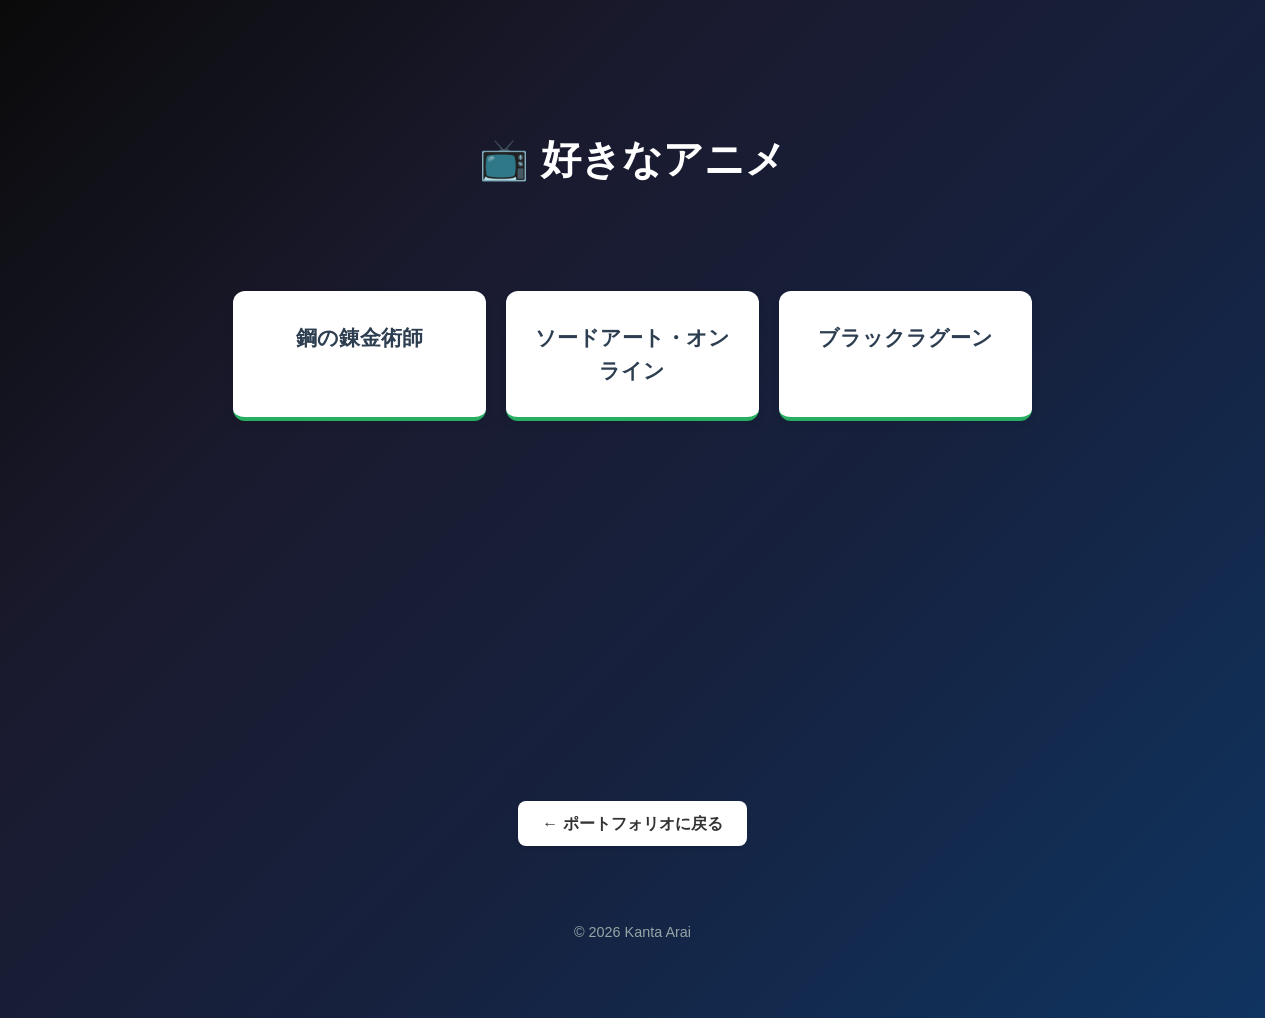
==== SubHTML/anime.html @ 7bb4dacc "first commit" ====
<!DOCTYPE html>
<html lang="ja">

<head>
    <meta charset="UTF-8">
    <meta name="viewport" content="width=device-width, initial-scale=1.0">
    <title>好きなアニメ - My Portfolio</title>
    <link rel="stylesheet" href="../style.css">
</head>

<body>

    <div class="container">
        <header>
            <h1>📺 好きなアニメ</h1>
        </header>

        <main>
            <div class="team-grid">
                <div class="team-card">
                    <h2>鋼の錬金術師</h2>
                </div>
                <div class="team-card">
                    <h2>ソードアート・オンライン</h2>
                </div>
                <div class="team-card">
                    <h2>ブラックラグーン</h2>
                </div>
            </div>
        </main>

        <div style="text-align: center; margin-top: 40px;">
            <a href="../index.html" class="back-link">← ポートフォリオに戻る</a>
        </div>

        <footer>
            <p>&copy; 2026 Kanta Arai</p>
        </footer>
    </div>

</body>

</html>
---- style.css ----
/* 全体の設定 */
:root {
    --primary-color: #2c3e50;
    --accent-color: #3498db;
    --bg-color: #f4f7f6;
    --card-bg: #ffffff;
    --text-color: #333;
}

/* 1. スクロールバーによる横揺れを防止 */
html {
    scrollbar-gutter: stable;
    /* スクロールバーの有無に関わらず余白を確保します */
}

/* 2. メインコンテンツに最小の高さを設定 */
main {
    min-height: 500px;
    /* お好みの高さに調整してください。これにより高さが変わってもレイアウトが安定します */
}

body {
    background: linear-gradient(135deg, #0a0a0a 0%, #1a1a2e 30%, #16213e 60%, #0f3460 100%);
    color: #e0e0e0;
    font-family: 'Helvetica Neue', Arial, sans-serif;
    margin: 0;
    line-height: 1.6;
    min-height: 100vh;
}

.container {
    max-width: 800px;
    margin: 40px auto;
    padding: 20px;
    display: flex;
    flex-direction: column;
}

header {
    text-align: center;
    padding: 40px 0;
}

header h1 {
    font-size: 2.5rem;
    color: #ffffff;
    margin-bottom: 30px;
}

/* スキルカード風タブのスタイル */
.tab-container {
    display: flex;
    gap: 20px;
    width: 100%;
}

.card-tab {
    flex: 1;
    /* ★サイズを均等に揃える */
    display: flex;
    flex-direction: column;
    align-items: center;
    justify-content: center;
    padding: 20px;
    background: var(--card-bg);
    border: 2px solid transparent;
    border-radius: 12px;
    cursor: pointer;
    box-shadow: 0 4px 10px rgba(0, 0, 0, 0.05);
    transition: all 0.3s ease;
}

.card-tab:hover {
    transform: translateY(-5px);
    box-shadow: 0 8px 15px rgba(0, 0, 0, 0.1);
    border-color: var(--accent-color);
}

.card-tab.active {
    background: var(--accent-color);
    color: white;
    border-color: var(--accent-color);
}

.tab-title {
    font-size: 1.2rem;
    font-weight: bold;
}

.tab-desc {
    font-size: 0.8rem;
    margin-top: 5px;
    opacity: 0.8;
}

.card-tab.active .tab-desc {
    color: #e0f0ff;
}

/* スキルカード（About Me 内） */
.skill-grid {
    display: grid;
    grid-template-columns: repeat(auto-fit, minmax(150px, 1fr));
    gap: 15px;
    margin-top: 20px;
}

.skill-card {
    background: var(--card-bg);
    padding: 20px;
    text-align: center;
    border-radius: 8px;
    font-weight: bold;
    color: #333;
    border-bottom: 4px solid var(--accent-color);
    box-shadow: 0 2px 5px rgba(0, 0, 0, 0.05);
}

.skill-card:hover {
    transform: translateY(-5px);
}

/* コンテンツ表示切り替え */
.tab-content {
    display: none;
    animation: fadeIn 0.5s;
    margin-top: 40px;
}

.tab-content.active {
    display: block;
}

@keyframes fadeIn {
    from {
        opacity: 0;
        transform: translateY(10px);
    }

    to {
        opacity: 1;
        transform: translateY(0);
    }
}


/* PDFコンテナ */
.pdf-container {
    margin-top: 20px;
    background: var(--card-bg);
    border-radius: 12px;
    padding: 20px;
    box-shadow: 0 4px 10px rgba(0, 0, 0, 0.05);
    width: fit-content;
}

.pdf-container iframe {
    border-radius: 8px;
    display: block;
}

.pdf-link {
    display: inline-block;
    margin-top: 15px;
    padding: 10px 24px;
    background: var(--accent-color);
    color: #fff;
    text-decoration: none;
    border-radius: 8px;
    font-weight: bold;
    transition: all 0.3s ease;
    box-shadow: 0 2px 5px rgba(0, 0, 0, 0.1);
}

.pdf-link:hover {
    background: #2980b9;
    transform: translateY(-2px);
    box-shadow: 0 4px 10px rgba(0, 0, 0, 0.15);
}

footer {
    text-align: center;
    margin-top: 60px;
    color: #95a5a6;
    font-size: 0.9rem;
}

/* リンク付きスキルカード */
.skill-card-link {
    text-decoration: none;
    color: var(--text-color);
    cursor: pointer;
    transition: all 0.3s ease;
    border-bottom-color: #27ae60;
}

.skill-card-link:hover {
    background: #27ae60;
    color: #fff;
    transform: translateY(-5px);
    border-bottom-color: #1e8449;
}

/* チーム紹介ページ */
.team-grid {
    display: grid;
    grid-template-columns: repeat(auto-fit, minmax(200px, 1fr));
    gap: 20px;
    margin-top: 30px;
}

.team-card {
    background: var(--card-bg);
    padding: 30px 20px;
    text-align: center;
    border-radius: 12px;
    border-bottom: 4px solid #27ae60;
    box-shadow: 0 4px 10px rgba(0, 0, 0, 0.05);
    transition: all 0.3s ease;
}

.team-card h2 {
    font-size: 1.3rem;
    color: var(--primary-color);
    margin: 0;
}

.team-card:hover {
    transform: translateY(-5px);
    box-shadow: 0 8px 15px rgba(0, 0, 0, 0.1);
}

.team-card-link {
    text-decoration: none;
    color: inherit;
}

.team-card-link:hover {
    background: #27ae60;
    border-bottom-color: #1e8449;
}

.team-card-link:hover h2 {
    color: #fff;
}

/* 戻るリンク */
.back-link {
    display: inline-block;
    padding: 10px 24px;
    background: var(--card-bg);
    color: var(--text-color);
    text-decoration: none;
    border-radius: 8px;
    font-weight: bold;
    box-shadow: 0 2px 5px rgba(0, 0, 0, 0.1);
    transition: all 0.3s ease;
}

.back-link:hover {
    transform: translateY(-2px);
    box-shadow: 0 4px 10px rgba(0, 0, 0, 0.15);
    color: var(--accent-color);
}
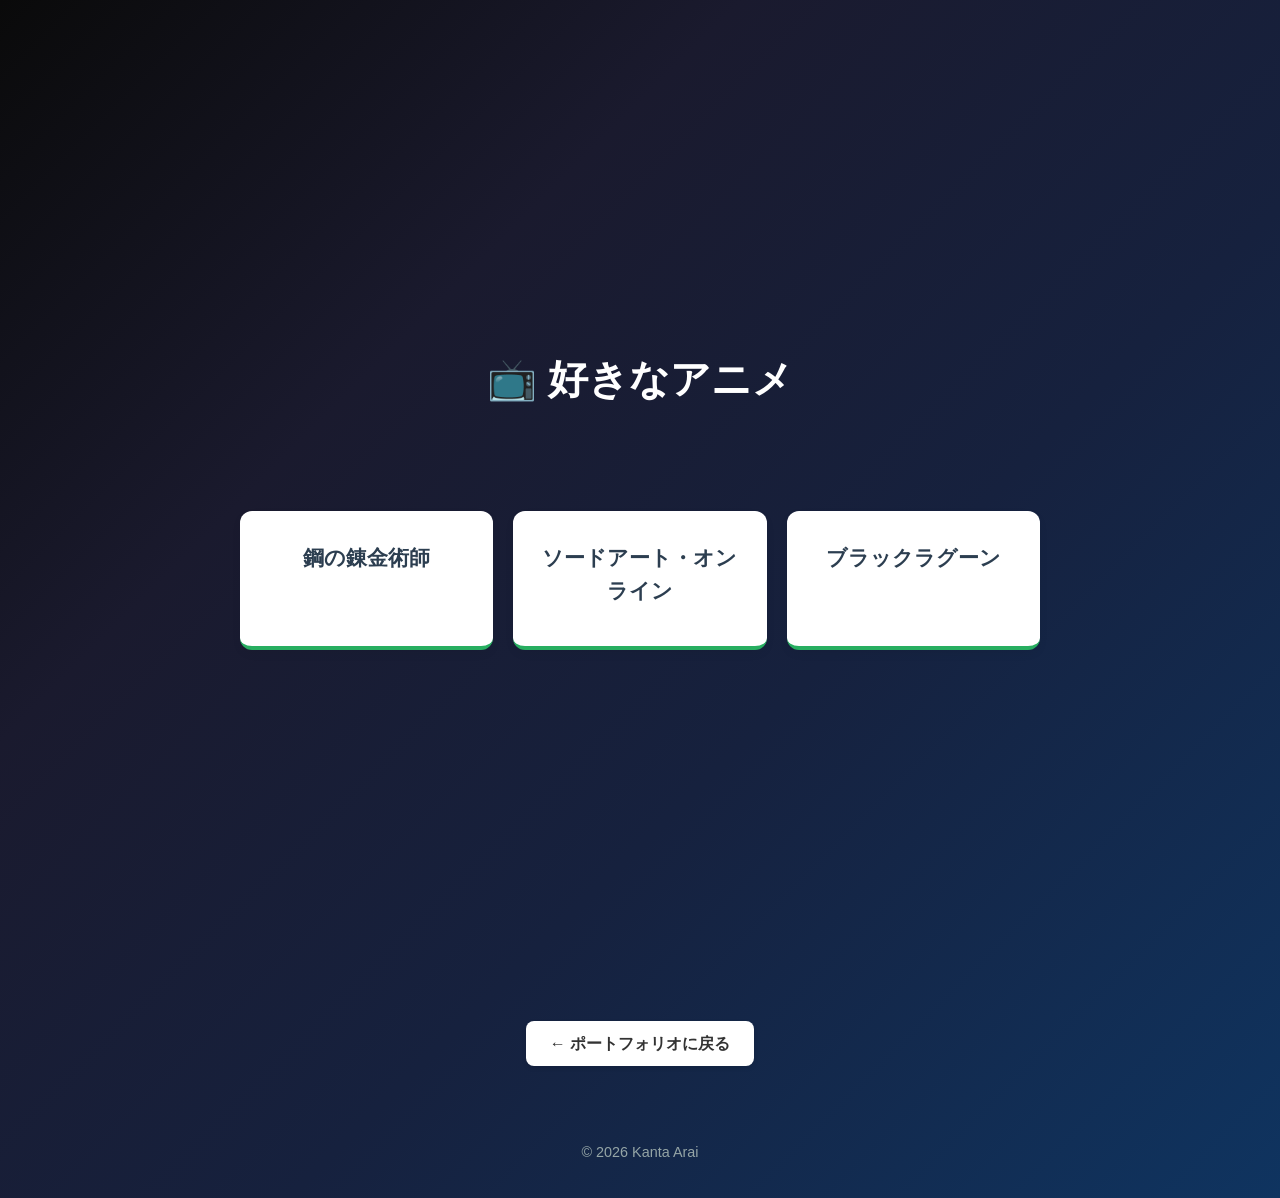
==== commit 7535feab: "リンクを追加" ====
--- a/SubHTML/anime.html
+++ b/SubHTML/anime.html
@@ -17,15 +17,15 @@
 
         <main>
             <div class="team-grid">
-                <div class="team-card">
+                <a href="https://www.hagaren.jp/" target="_blank" class="team-card team-card-link">
                     <h2>鋼の錬金術師</h2>
-                </div>
-                <div class="team-card">
+                </a>
+                <a href="https://www.swordart-online.net/" target="_blank" class="team-card team-card-link">
                     <h2>ソードアート・オンライン</h2>
-                </div>
-                <div class="team-card">
+                </a>
+                <a href="https://www.blacklagoon.jp/" target="_blank" class="team-card team-card-link">
                     <h2>ブラックラグーン</h2>
-                </div>
+                </a>
             </div>
         </main>
 
--- a/style.css
+++ b/style.css
@@ -7,10 +7,9 @@
     --text-color: #333;
 }
 
-/* 1. スクロールバーによる横揺れを防止 */
 html {
-    scrollbar-gutter: stable;
-    /* スクロールバーの有無に関わらず余白を確保します */
+    scroll-behavior: smooth;
+    scroll-padding-top: 280px;
 }
 
 /* 2. メインコンテンツに最小の高さを設定 */
@@ -20,18 +19,20 @@
 }
 
 body {
+    /*グラデーションしているところ*/
     background: linear-gradient(135deg, #0a0a0a 0%, #1a1a2e 30%, #16213e 60%, #0f3460 100%);
     color: #e0e0e0;
     font-family: 'Helvetica Neue', Arial, sans-serif;
     margin: 0;
     line-height: 1.6;
-    min-height: 100vh;
+    min-height: 100px;
 }
 
 .container {
     max-width: 800px;
-    margin: 40px auto;
+    margin: 0 auto;
     padding: 20px;
+    padding-top: 280px;
     display: flex;
     flex-direction: column;
 }
@@ -47,54 +48,53 @@
     margin-bottom: 30px;
 }
 
-/* スキルカード風タブのスタイル */
-.tab-container {
-    display: flex;
-    gap: 20px;
+h2 {
+    color: #ffffff;
+    text-align: center;
+    border-bottom: 4px double #ffffff;
+    padding-bottom: 5px;
+    margin-top: 120px;
+}
+
+#greeting {
+    text-align: center;
+}
+
+#profile-header {
+    position: fixed;
+    top: 0;
+    left: 0;
     width: 100%;
-}
-
-.card-tab {
-    flex: 1;
-    /* ★サイズを均等に揃える */
-    display: flex;
-    flex-direction: column;
-    align-items: center;
+    background: rgba(0, 0, 0, 0.5);
+    z-index: 1000;
+}
+
+/* プロフィールコンテナ */
+#profile-container {
+    width: 100%;
+}
+
+#profile-container ul {
+    display: flex;
     justify-content: center;
-    padding: 20px;
-    background: var(--card-bg);
-    border: 2px solid transparent;
-    border-radius: 12px;
-    cursor: pointer;
-    box-shadow: 0 4px 10px rgba(0, 0, 0, 0.05);
-    transition: all 0.3s ease;
-}
-
-.card-tab:hover {
-    transform: translateY(-5px);
-    box-shadow: 0 8px 15px rgba(0, 0, 0, 0.1);
-    border-color: var(--accent-color);
-}
-
-.card-tab.active {
-    background: var(--accent-color);
-    color: white;
-    border-color: var(--accent-color);
-}
-
-.tab-title {
-    font-size: 1.2rem;
-    font-weight: bold;
-}
-
-.tab-desc {
-    font-size: 0.8rem;
-    margin-top: 5px;
-    opacity: 0.8;
-}
-
-.card-tab.active .tab-desc {
-    color: #e0f0ff;
+    gap: 60px;
+    list-style: none;
+    padding: 0;
+}
+
+#profile-container li {
+    font-size: 18px;
+    font-weight: bold;
+}
+
+#profile-container a {
+    text-decoration: none;
+    color: #ffffff;
+    transition: all 0.3s ease;
+}
+
+#profile-container a:hover {
+    color: var(--accent-color);
 }
 
 /* スキルカード（About Me 内） */
@@ -116,33 +116,22 @@
     box-shadow: 0 2px 5px rgba(0, 0, 0, 0.05);
 }
 
+/*ホバーさせる*/
 .skill-card:hover {
     transform: translateY(-5px);
 }
 
-/* コンテンツ表示切り替え */
-.tab-content {
-    display: none;
-    animation: fadeIn 0.5s;
-    margin-top: 40px;
-}
-
-.tab-content.active {
-    display: block;
-}
-
-@keyframes fadeIn {
-    from {
-        opacity: 0;
-        transform: translateY(10px);
-    }
-
-    to {
-        opacity: 1;
-        transform: translateY(0);
-    }
-}
-
+/*Career*/
+#career-comment {
+    text-align: center;
+    margin-bottom: 20px;
+}
+
+#career-table {
+    width: 100%;
+    margin: auto;
+    border-collapse: collapse;
+}
 
 /* PDFコンテナ */
 .pdf-container {
@@ -178,6 +167,18 @@
     box-shadow: 0 4px 10px rgba(0, 0, 0, 0.15);
 }
 
+.works-container {
+    display: flex;
+    flex-direction: column;
+    align-items: center;
+}
+
+.contact-container {
+    display: flex;
+    flex-direction: column;
+    align-items: center;
+}
+
 footer {
     text-align: center;
     margin-top: 60px;
@@ -225,6 +226,7 @@
     margin: 0;
 }
 
+/*ホバーさせる*/
 .team-card:hover {
     transform: translateY(-5px);
     box-shadow: 0 8px 15px rgba(0, 0, 0, 0.1);
@@ -257,6 +259,7 @@
     transition: all 0.3s ease;
 }
 
+/*ホバーさせる*/
 .back-link:hover {
     transform: translateY(-2px);
     box-shadow: 0 4px 10px rgba(0, 0, 0, 0.15);
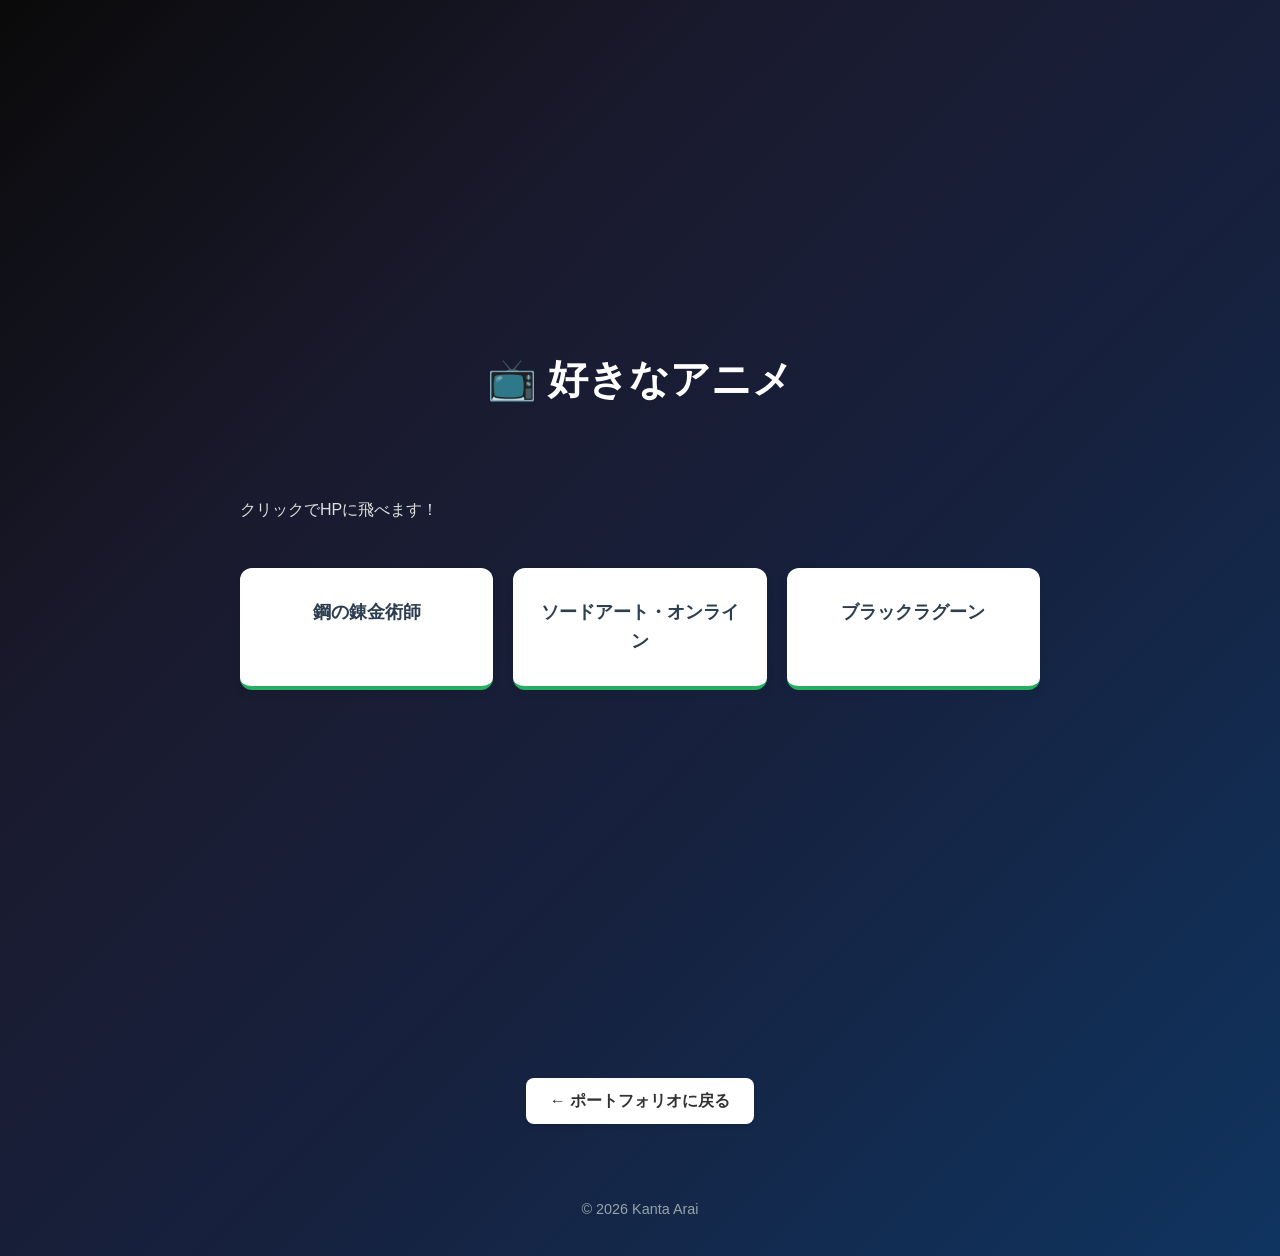
==== commit c17fd0f3: "feat: ポートフォリオにゲーム、漫画、サッカー、アニメのサブページを追加し、関連するCSSを調整" ====
--- a/SubHTML/anime.html
+++ b/SubHTML/anime.html
@@ -14,17 +14,17 @@
         <header>
             <h1>📺 好きなアニメ</h1>
         </header>
-
+        <p>クリックでHPに飛べます！</p>
         <main>
             <div class="team-grid">
                 <a href="https://www.hagaren.jp/" target="_blank" class="team-card team-card-link">
-                    <h2>鋼の錬金術師</h2>
+                    <h3>鋼の錬金術師</h3>
                 </a>
                 <a href="https://www.swordart-online.net/" target="_blank" class="team-card team-card-link">
-                    <h2>ソードアート・オンライン</h2>
+                    <h3>ソードアート・オンライン</h3>
                 </a>
                 <a href="https://www.blacklagoon.jp/" target="_blank" class="team-card team-card-link">
-                    <h2>ブラックラグーン</h2>
+                    <h3>ブラックラグーン</h3>
                 </a>
             </div>
         </main>
--- a/style.css
+++ b/style.css
@@ -220,8 +220,8 @@
     transition: all 0.3s ease;
 }
 
-.team-card h2 {
-    font-size: 1.3rem;
+.team-card h3 {
+    font-size: 18px;
     color: var(--primary-color);
     margin: 0;
 }
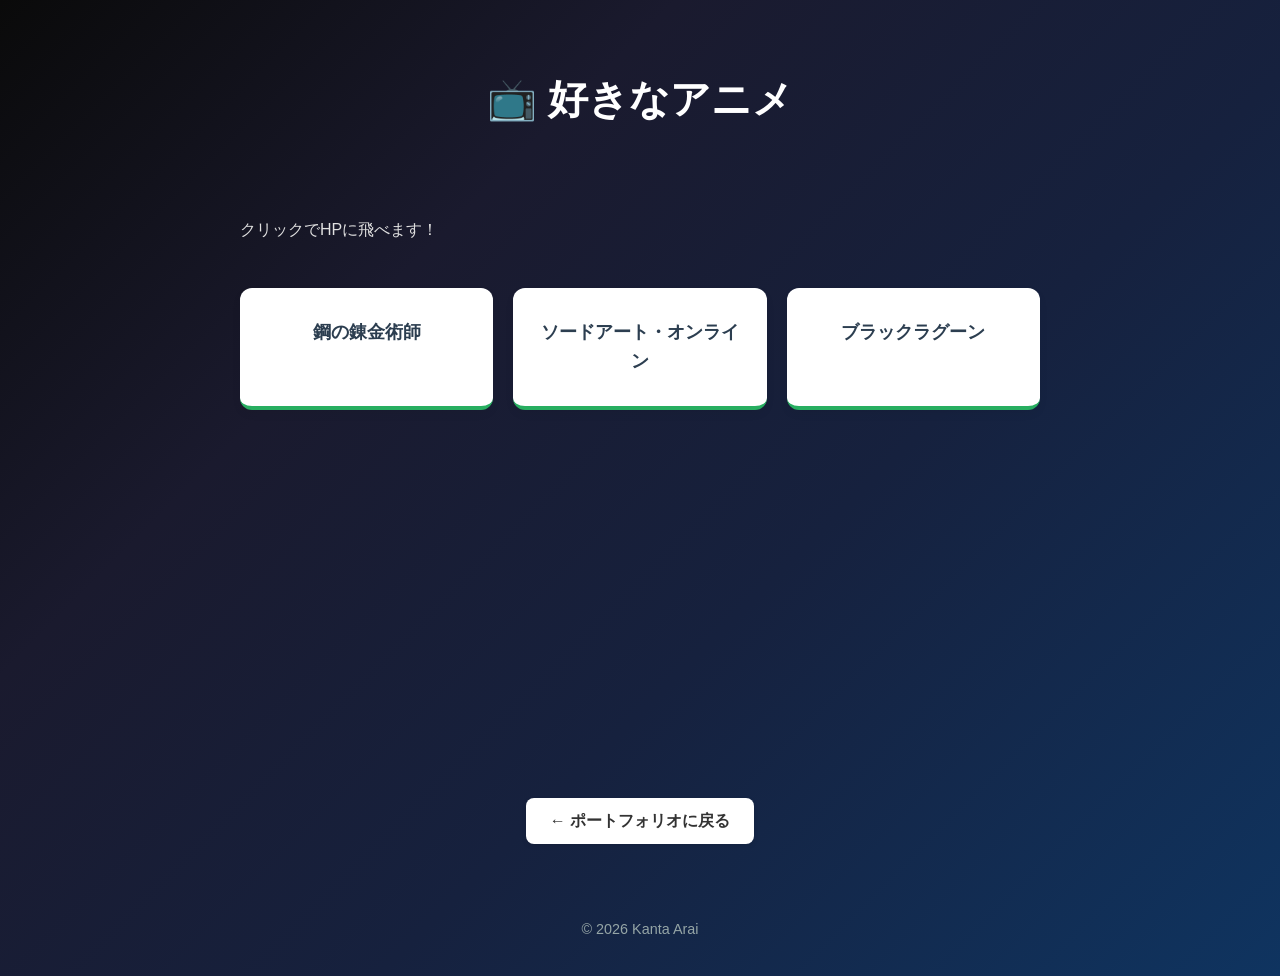
==== commit b8084638: "ページの微調整" ====
--- a/SubHTML/anime.html
+++ b/SubHTML/anime.html
@@ -10,7 +10,7 @@
 
 <body>
 
-    <div class="container">
+    <div class="sub-container">
         <header>
             <h1>📺 好きなアニメ</h1>
         </header>
--- a/style.css
+++ b/style.css
@@ -32,7 +32,16 @@
     max-width: 800px;
     margin: 0 auto;
     padding: 20px;
-    padding-top: 280px;
+    padding-top: 180px;
+    display: flex;
+    flex-direction: column;
+}
+
+.sub-container {
+    max-width: 800px;
+    margin: 0 auto;
+    padding: 20px;
+    padding-top: 0px;
     display: flex;
     flex-direction: column;
 }
@@ -53,7 +62,7 @@
     text-align: center;
     border-bottom: 4px double #ffffff;
     padding-bottom: 5px;
-    margin-top: 120px;
+    margin-top: 100px;
 }
 
 #greeting {
@@ -97,6 +106,26 @@
     color: var(--accent-color);
 }
 
+/* モバイル時: Slickスライダー用 */
+@media (max-width: 768px) {
+    #profile-container ul {
+        display: block;
+    }
+
+    #profile-container li {
+        text-align: center;
+    }
+}
+
+/* Slickドットの色 */
+.profile-list .slick-dots li button:before {
+    color: #ffffff !important;
+}
+
+.profile-list .slick-dots li.slick-active button:before {
+    color: var(--accent-color) !important;
+}
+
 /* スキルカード（About Me 内） */
 .skill-grid {
     display: grid;
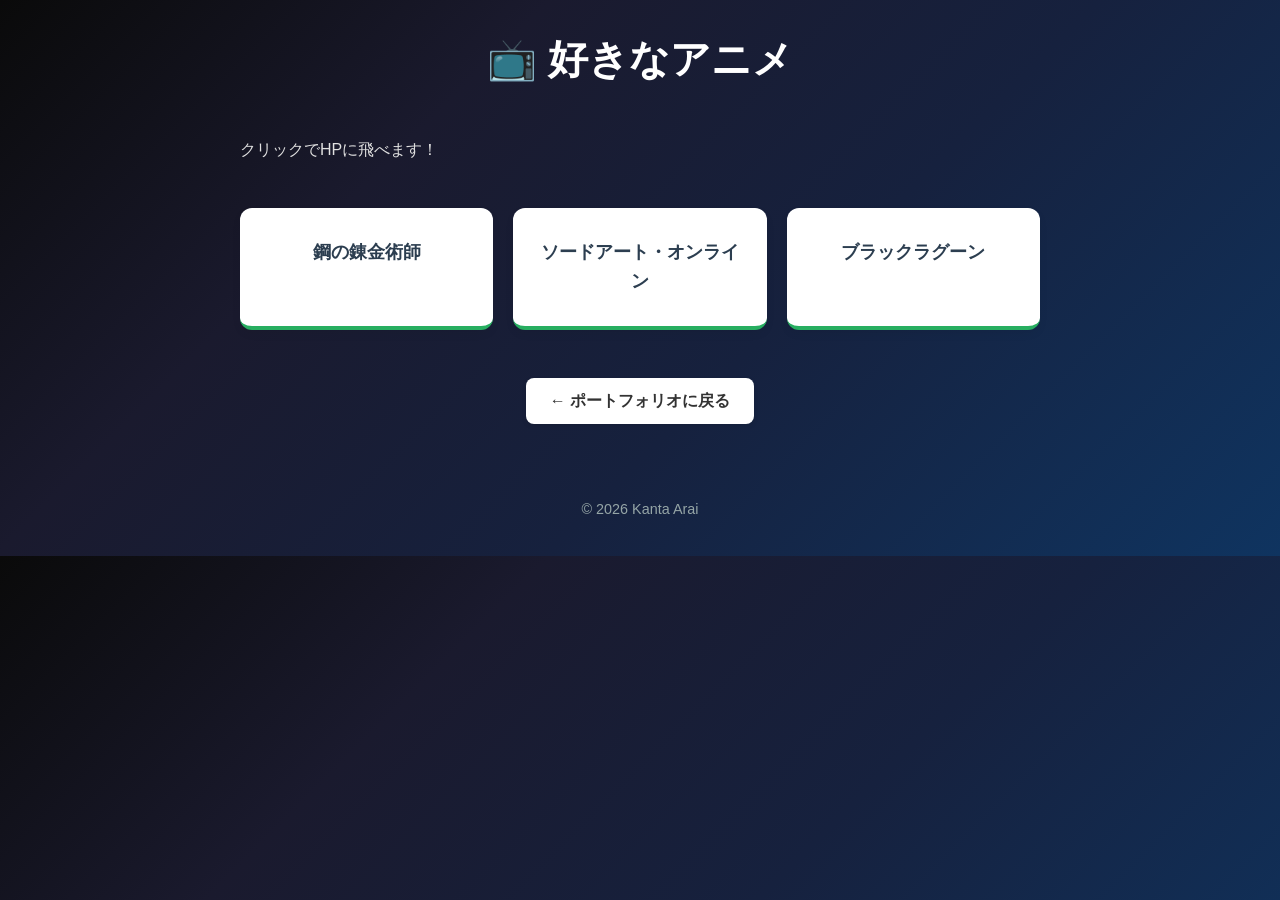
==== commit 0fe61f74: "スタイルをCSSに移行" ====
--- a/SubHTML/anime.html
+++ b/SubHTML/anime.html
@@ -1,43 +1,51 @@
-<!DOCTYPE html>
+<!doctype html>
 <html lang="ja">
+  <head>
+    <meta charset="UTF-8" />
+    <meta name="viewport" content="width=device-width, initial-scale=1.0" />
+    <title>好きなアニメ - My Portfolio</title>
+    <link rel="stylesheet" href="../style.css" />
+  </head>
 
-<head>
-    <meta charset="UTF-8">
-    <meta name="viewport" content="width=device-width, initial-scale=1.0">
-    <title>好きなアニメ - My Portfolio</title>
-    <link rel="stylesheet" href="../style.css">
-</head>
+  <body>
+    <div class="sub-container">
+      <header>
+        <h1>📺 好きなアニメ</h1>
+      </header>
+      <p>クリックでHPに飛べます！</p>
+      <main>
+        <div class="team-grid">
+          <a
+            href="https://www.hagaren.jp/"
+            target="_blank"
+            class="team-card team-card-link"
+          >
+            <h3>鋼の錬金術師</h3>
+          </a>
+          <a
+            href="https://www.swordart-online.net/"
+            target="_blank"
+            class="team-card team-card-link"
+          >
+            <h3>ソードアート・オンライン</h3>
+          </a>
+          <a
+            href="https://www.blacklagoon.jp/"
+            target="_blank"
+            class="team-card team-card-link"
+          >
+            <h3>ブラックラグーン</h3>
+          </a>
+        </div>
+      </main>
 
-<body>
+      <div class="back_to_top">
+        <a href="../index.html" class="back-link">← ポートフォリオに戻る</a>
+      </div>
 
-    <div class="sub-container">
-        <header>
-            <h1>📺 好きなアニメ</h1>
-        </header>
-        <p>クリックでHPに飛べます！</p>
-        <main>
-            <div class="team-grid">
-                <a href="https://www.hagaren.jp/" target="_blank" class="team-card team-card-link">
-                    <h3>鋼の錬金術師</h3>
-                </a>
-                <a href="https://www.swordart-online.net/" target="_blank" class="team-card team-card-link">
-                    <h3>ソードアート・オンライン</h3>
-                </a>
-                <a href="https://www.blacklagoon.jp/" target="_blank" class="team-card team-card-link">
-                    <h3>ブラックラグーン</h3>
-                </a>
-            </div>
-        </main>
-
-        <div style="text-align: center; margin-top: 40px;">
-            <a href="../index.html" class="back-link">← ポートフォリオに戻る</a>
-        </div>
-
-        <footer>
-            <p>&copy; 2026 Kanta Arai</p>
-        </footer>
+      <footer>
+        <p>&copy; 2026 Kanta Arai</p>
+      </footer>
     </div>
-
-</body>
-
-</html>+  </body>
+</html>
--- a/style.css
+++ b/style.css
@@ -1,5 +1,6 @@
 /* 全体の設定 */
 :root {
+    /* これをやっておくとvar()書けば済む */
     --primary-color: #2c3e50;
     --accent-color: #3498db;
     --bg-color: #f4f7f6;
@@ -9,7 +10,6 @@
 
 html {
     scroll-behavior: smooth;
-    scroll-padding-top: 280px;
 }
 
 /* 2. メインコンテンツに最小の高さを設定 */
@@ -32,9 +32,20 @@
     max-width: 800px;
     margin: 0 auto;
     padding: 20px;
-    padding-top: 180px;
+    padding-top: 50px;
     display: flex;
     flex-direction: column;
+
+    /* 黒の50%半透明 */
+    background: rgba(0, 0, 0, 0.5);
+    /* 背景をぼかす（重要！） */
+    backdrop-filter: blur(10px);
+    /* Safari対策 */
+    -webkit-backdrop-filter: blur(10px);
+    /* 角を丸くして柔らかい印象に */
+    border-radius: 20px;
+    /* 薄い枠線で立体感を出す */
+    border: 1px solid rgba(255, 255, 255, 0.1);
 }
 
 .sub-container {
@@ -48,7 +59,7 @@
 
 header {
     text-align: center;
-    padding: 40px 0;
+    padding: auto;
 }
 
 header h1 {
@@ -66,16 +77,12 @@
 }
 
 #greeting {
-    text-align: center;
+    display: flex;
+    justify-content: center;
 }
 
 #profile-header {
-    position: fixed;
-    top: 0;
-    left: 0;
     width: 100%;
-    background: rgba(0, 0, 0, 0.5);
-    z-index: 1000;
 }
 
 /* プロフィールコンテナ */
@@ -89,6 +96,7 @@
     gap: 60px;
     list-style: none;
     padding: 0;
+    border-bottom: 1px solid #ffffff;
 }
 
 #profile-container li {
@@ -275,6 +283,12 @@
     color: #fff;
 }
 
+.back_to_top {
+    display: flex;
+    justify-content: center;
+    margin-top: -300px;
+}
+
 /* 戻るリンク */
 .back-link {
     display: inline-block;
@@ -293,4 +307,19 @@
     transform: translateY(-2px);
     box-shadow: 0 4px 10px rgba(0, 0, 0, 0.15);
     color: var(--accent-color);
+}
+
+#footer_top {
+    text-align: center;
+    justify-content: center;
+}
+
+#footer_top a {
+    text-decoration: none;
+    color: #ffffff;
+    transition: all 0.3s ease;
+}
+
+#footer_top a:hover {
+    color: var(--accent-color);
 }
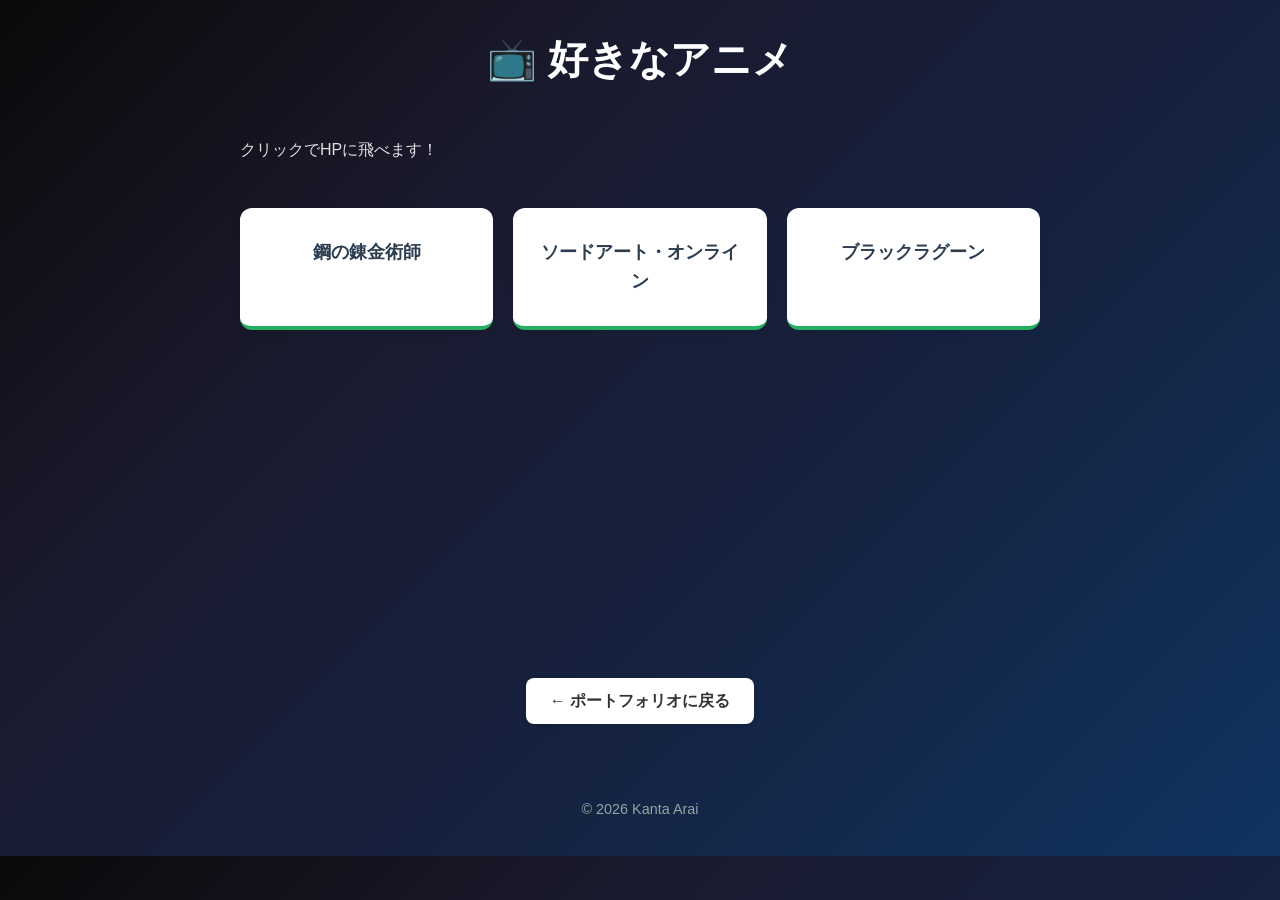
==== commit 0b839cc2: "feat: faviconの設定" ====
--- a/SubHTML/anime.html
+++ b/SubHTML/anime.html
@@ -5,6 +5,7 @@
     <meta name="viewport" content="width=device-width, initial-scale=1.0" />
     <title>好きなアニメ - My Portfolio</title>
     <link rel="stylesheet" href="../style.css" />
+    <link rel="icon" type="image/png" href="../img/favicon.png" />
   </head>
 
   <body>
--- a/style.css
+++ b/style.css
@@ -286,7 +286,6 @@
 .back_to_top {
     display: flex;
     justify-content: center;
-    margin-top: -300px;
 }
 
 /* 戻るリンク */
